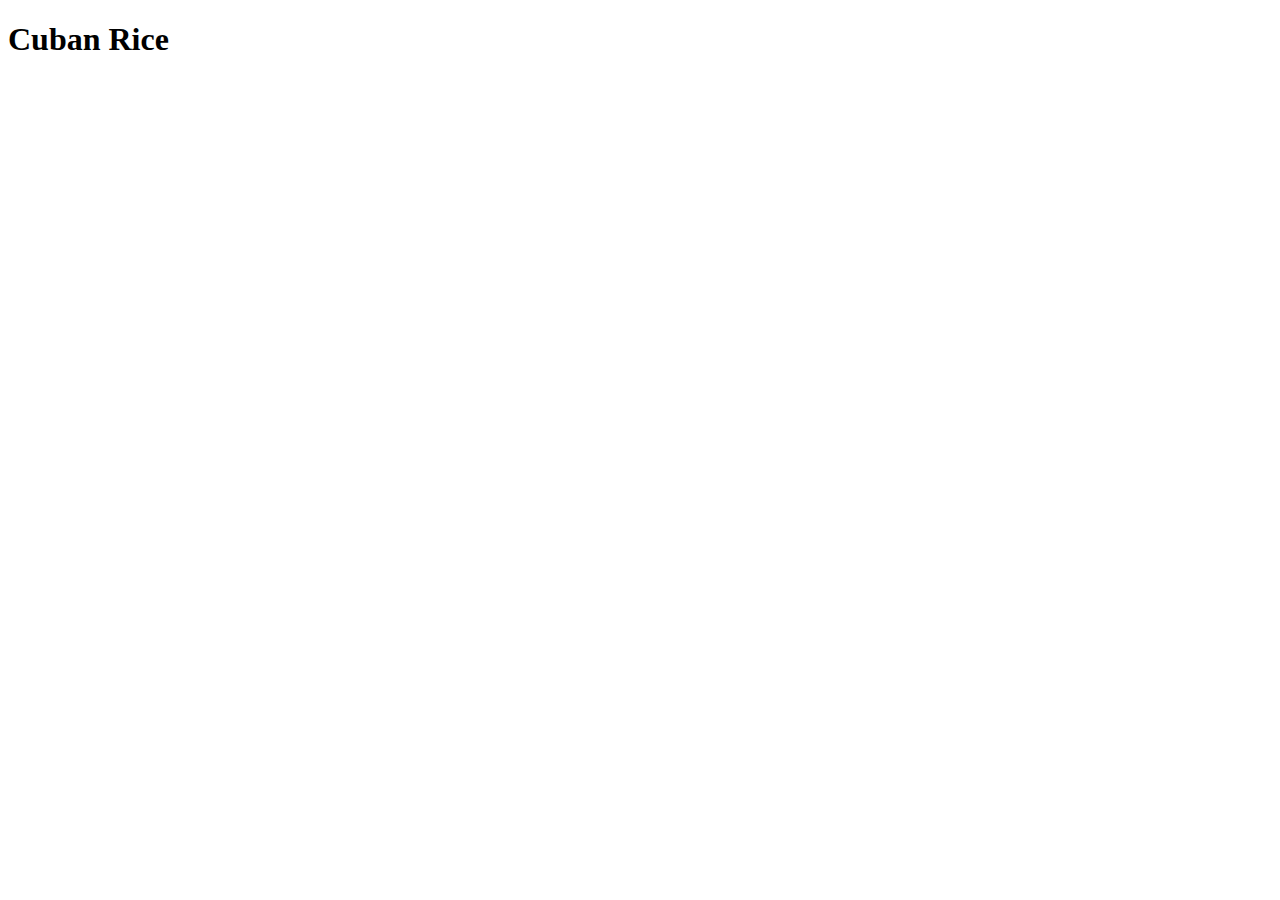
==== recipes/cuban-rice.html @ 43ee2670 "Added link to index.html" ====
<!DOCTYPE html>
<html lang="en">
<head>
    <meta charset="UTF-8">
    <meta name="viewport" content="width=device-width, initial-scale=1.0">
    <title>Document</title>
</head>
<body>
    <h1>Cuban Rice</h1>
</body>
</html>
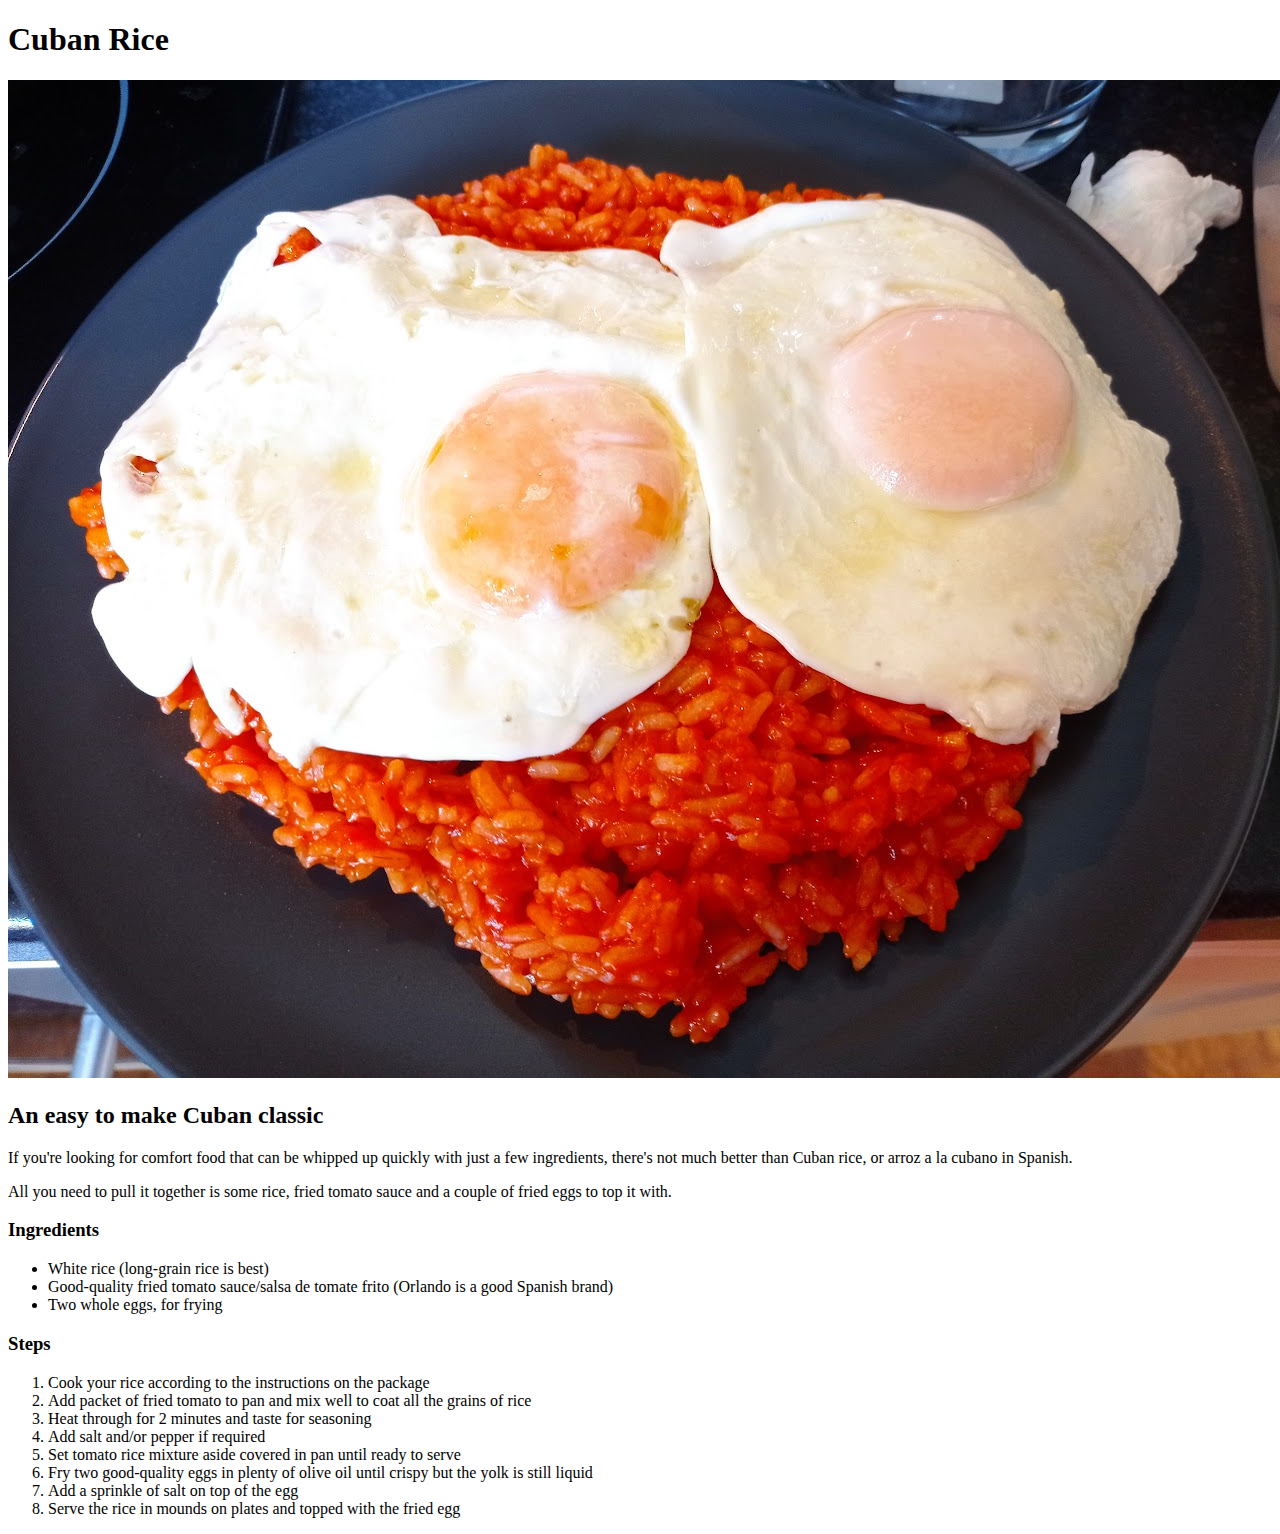
==== commit d2a5a098: "Added pages for Greek Salad and Lasagne" ====
--- a/recipes/cuban-rice.html
+++ b/recipes/cuban-rice.html
@@ -7,5 +7,26 @@
 </head>
 <body>
     <h1>Cuban Rice</h1>
+    <img src="../images/cuban-rice.jpg" alt="Plate of cuban rice cooked with tomato sauce topped with two fried eggs">
+    <h2>An easy to make Cuban classic</h2>
+    <p>If you're looking for comfort food that can be whipped up quickly with just a few ingredients, there's not much better than Cuban rice, or arroz a la cubano in Spanish.</p>
+    <p>All you need to pull it together is some rice, fried tomato sauce and a couple of fried eggs to top it with.</p>
+    <h3>Ingredients</h3>
+    <ul>
+        <li>White rice (long-grain rice is best)</li>
+        <li>Good-quality fried tomato sauce/salsa de tomate frito (Orlando is a good Spanish brand)</li>
+        <li>Two whole eggs, for frying</li>
+    </ul>
+    <h3>Steps</h3>
+    <ol>
+        <li>Cook your rice according to the instructions on the package</li>
+        <li>Add packet of fried tomato to pan and mix well to coat all the grains of rice</li>
+        <li>Heat through for 2 minutes and taste for seasoning</li>
+        <li>Add salt and/or pepper if required</li>
+        <li>Set tomato rice mixture aside covered in pan until ready to serve</li>
+        <li>Fry two good-quality eggs in plenty of olive oil until crispy but the yolk is still liquid</li>
+        <li>Add a sprinkle of salt on top of the egg</li>
+        <li>Serve the rice in mounds on plates and topped with the fried egg</li>
+    </ol>
 </body>
 </html>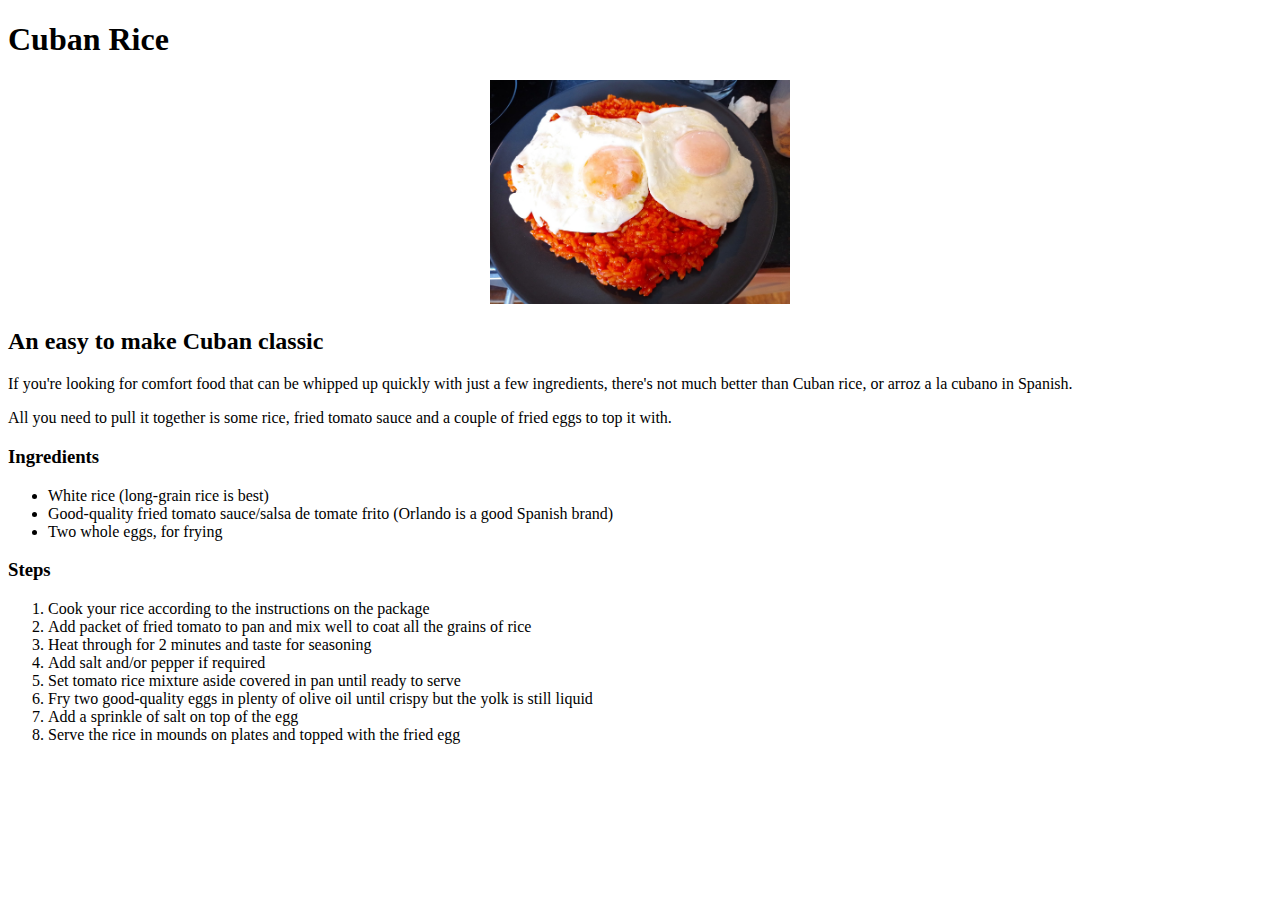
==== commit 2d5b07fe: "Aligned images on recipe pages; formatted index" ====
--- a/recipes/cuban-rice.html
+++ b/recipes/cuban-rice.html
@@ -4,10 +4,11 @@
     <meta charset="UTF-8">
     <meta name="viewport" content="width=device-width, initial-scale=1.0">
     <title>Document</title>
+    <link rel="stylesheet" type="text/css" href="styles.css" />
 </head>
 <body>
     <h1>Cuban Rice</h1>
-    <img src="../images/cuban-rice.jpg" alt="Plate of cuban rice cooked with tomato sauce topped with two fried eggs">
+    <div class="main-image"><img src="../images/cuban-rice.jpg" alt="Plate of cuban rice cooked with tomato sauce topped with two fried eggs"></div>
     <h2>An easy to make Cuban classic</h2>
     <p>If you're looking for comfort food that can be whipped up quickly with just a few ingredients, there's not much better than Cuban rice, or arroz a la cubano in Spanish.</p>
     <p>All you need to pull it together is some rice, fried tomato sauce and a couple of fried eggs to top it with.</p>
--- a/recipes/styles.css
+++ b/recipes/styles.css
@@ -0,0 +1,9 @@
+.main-image {
+    text-align: center;
+
+}
+
+img {
+    width: 300px;
+    height:auto;
+}